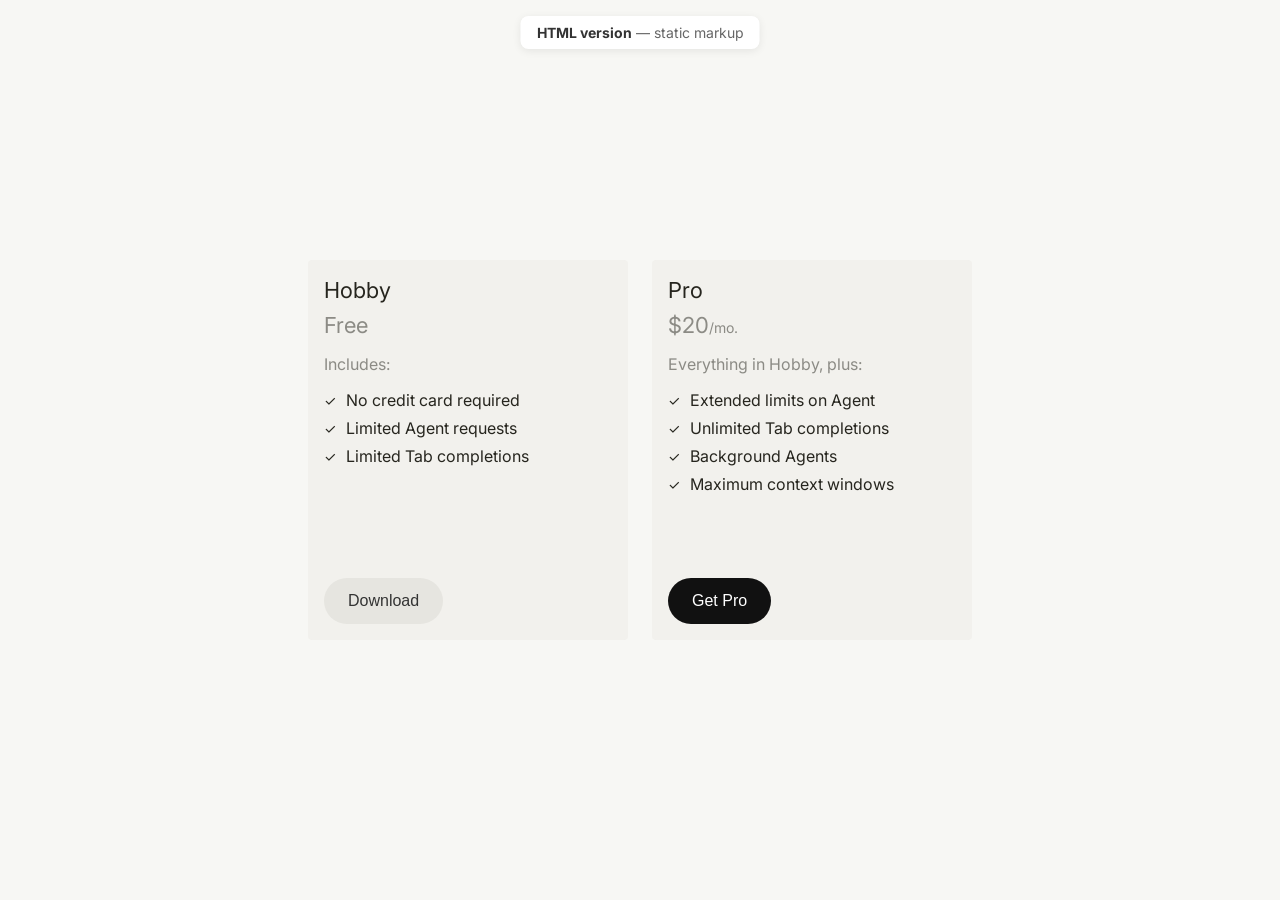
==== index.html @ e546f058 "Initial commit" ====
<!DOCTYPE html>
<html lang="en">
<head>
    <meta charset="UTF-8">
    <meta name="viewport" content="width=device-width, initial-scale=1.0">
    <title>Pricing Plans — HTML version</title>
    <link rel="preconnect" href="https://fonts.googleapis.com">
    <link rel="preconnect" href="https://fonts.gstatic.com" crossorigin>
    <link href="https://fonts.googleapis.com/css2?family=Inter:wght@400;500;600;700&display=swap" rel="stylesheet">
    <link rel="stylesheet" href="styles.css">
</head>
<body>
    <p class="page-label"><strong>HTML version</strong> — static markup</p>
    <div class="cards-container">
        <div class="card">
            <div class="card-top">
                <h3 class="card-title">Hobby</h3>
                <p class="card-price">
                    <span class="card-price-amount">Free</span>
                </p>
                <div class="card-content">
                    <p class="includes-text">Includes:</p>
                    <ul class="features-list">
                        <li>
                            <span class="checkmark">✓</span>
                            No credit card required
                        </li>
                        <li>
                            <span class="checkmark">✓</span>
                            Limited Agent requests
                        </li>
                        <li>
                            <span class="checkmark">✓</span>
                            Limited Tab completions
                        </li>
                    </ul>
                </div>
            </div>
            <button class="download-button secondary">Download</button>
        </div>
        <div class="card">
            <div class="card-top">
                <h3 class="card-title">Pro</h3>
                <p class="card-price">
                    <span class="card-price-amount">$20</span>
                    <span class="card-price-period">/mo.</span>
                </p>
                <div class="card-content">
                    <p class="includes-text">Everything in Hobby, plus:</p>
                    <ul class="features-list">
                        <li>
                            <span class="checkmark">✓</span>
                            Extended limits on Agent
                        </li>
                        <li>
                            <span class="checkmark">✓</span>
                            Unlimited Tab completions
                        </li>
                        <li>
                            <span class="checkmark">✓</span>
                            Background Agents
                        </li>
                        <li>
                            <span class="checkmark">✓</span>
                            Maximum context windows
                        </li>
                    </ul>
                </div>
            </div>
            <button class="download-button primary">Get Pro</button>
        </div>
    </div>
</body>
</html>
---- styles.css ----
* {
    margin: 0;
    padding: 0;
    box-sizing: border-box;
}

body {
    font-family: 'Inter', -apple-system, BlinkMacSystemFont, 'Segoe UI', Roboto, sans-serif;
    background-color: #f7f7f4;
    display: flex;
    justify-content: center;
    align-items: center;
    min-height: 100vh;
    padding: 20px;
}

.cards-container {
    display: flex;
    flex-direction: row;
    gap: 24px;
    flex-wrap: nowrap;
    justify-content: center;
    align-items: flex-start;
}

.card {
    display: flex;
    flex-direction: column;
    min-height: 380px;
    background-color: #f2f1ed;
    border-radius: 4px;
    padding: 16px;
    width: 320px;
    flex-shrink: 0;
}

.card-top {
    display: flex;
    flex-direction: column;
}

.card-title {
    font-size: 22px;
    line-height: 28px;
    font-weight: 400;
    color: #26251e;
    margin-bottom: 8px;
}

.card-price {
    font-size: 20px;
    color: rgba(38, 37, 30, 0.5);
    display: inline-flex;
    align-items: baseline;
}

.card-price-amount {
    font-size: 22px;
    font-weight: 400;
    color: rgba(38, 37, 30, 0.5);
}

.card-price-period {
    font-size: 14px;
    color: rgba(38, 37, 30, 0.5);
}

.card-content {
    margin-bottom: 32px;
}

.includes-text {
    font-size: 16px;
    color: rgba(38, 37, 30, 0.5);
    margin: 16px 0px;
}

.features-list {
    list-style: none;
    padding: 0;
}

.features-list li {
    display: flex;
    align-items: center;
    margin-bottom: 8px;
    font-size: 16px;
    color: #26251e;
}

.checkmark {
    color: #26251e;
    font-size: 14px;
    margin-right: 10px;
    font-weight: 400;
}

.download-button {
    margin-top: auto;
    width: fit-content;
    background-color: #e6e5e0;
    border: none;
    border-radius: 999px;
    padding: 14px 24px;
    font-size: 16px;
    font-weight: 500;
    color: #333;
    cursor: pointer;
    transition: background-color 0.2s ease;
}

.download-button:hover {
    background-color: #D8D6CE;
}

.download-button:active {
    background-color: #D8D6CE;
}

.download-button.primary {
    background-color: #111;
    color: #fff;
}

.download-button.primary:hover {
    background-color: #333;
}

.download-button.primary:active {
    background-color: #333;
}

.page-label {
    position: fixed;
    top: 16px;
    left: 50%;
    transform: translateX(-50%);
    font-size: 14px;
    color: #666;
    background: #fff;
    padding: 8px 16px;
    border-radius: 8px;
    box-shadow: 0 2px 8px rgba(0,0,0,0.08);
}

.page-label strong {
    color: #333;
}
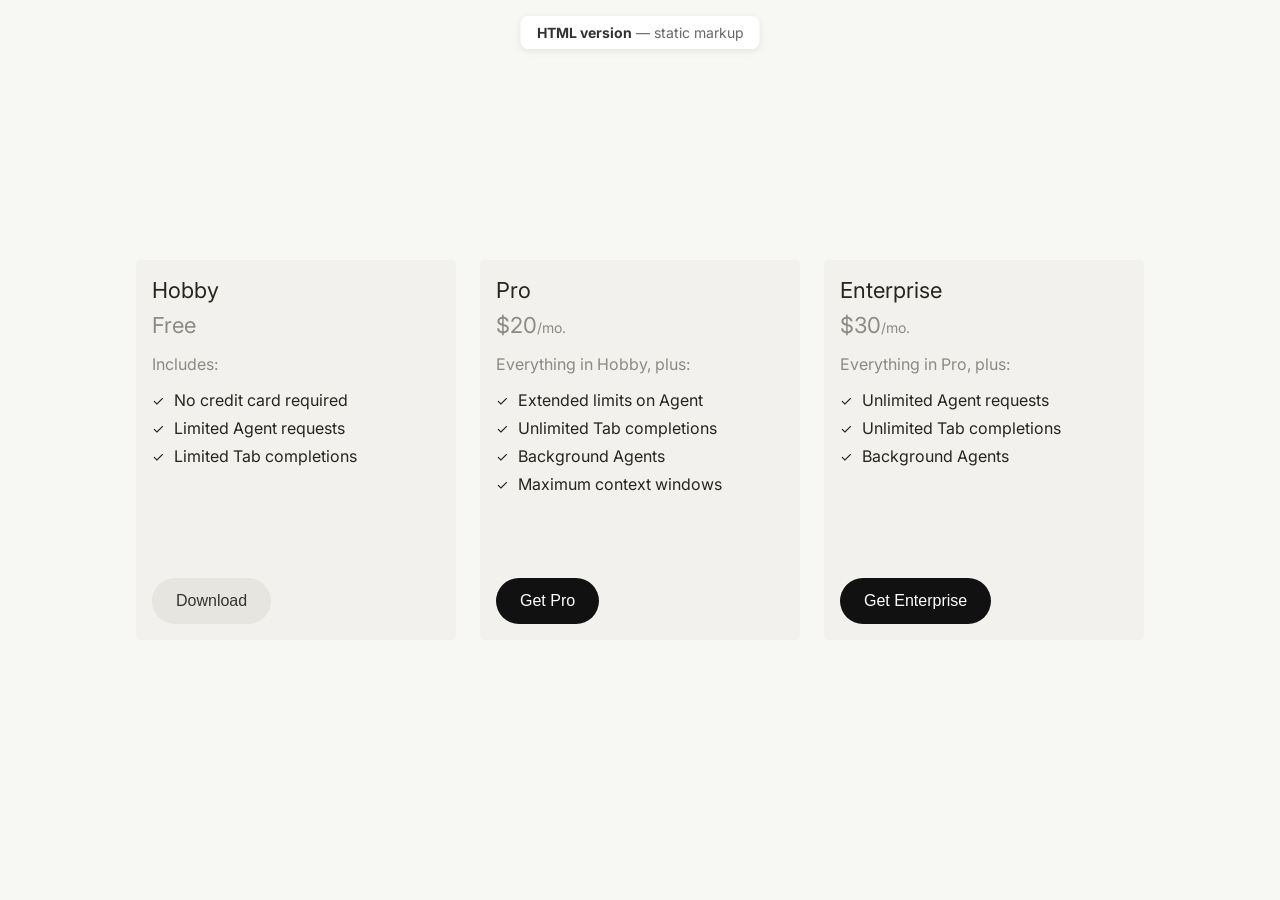
==== commit 73315991: "Added Description and Card Added description and Card" ====
--- a/index.html
+++ b/index.html
@@ -1,6 +1,7 @@
 <!DOCTYPE html>
 <html lang="en">
 <head>
+    <!-- Global page metadata, fonts, and shared stylesheet -->
     <meta charset="UTF-8">
     <meta name="viewport" content="width=device-width, initial-scale=1.0">
     <title>Pricing Plans — HTML version</title>
@@ -10,14 +11,21 @@
     <link rel="stylesheet" href="styles.css">
 </head>
 <body>
+    <!-- Fixed label showing this is the static HTML version -->
     <p class="page-label"><strong>HTML version</strong> — static markup</p>
+
+    <!-- Main pricing layout that holds both plan cards -->
     <div class="cards-container">
+        <!-- Hobby plan card: free entry‑level option -->
         <div class="card">
             <div class="card-top">
+                <!-- Plan name -->
                 <h3 class="card-title">Hobby</h3>
+                <!-- Price row; this plan is free so only shows label -->
                 <p class="card-price">
                     <span class="card-price-amount">Free</span>
                 </p>
+                <!-- Features included in the Hobby plan -->
                 <div class="card-content">
                     <p class="includes-text">Includes:</p>
                     <ul class="features-list">
@@ -36,15 +44,21 @@
                     </ul>
                 </div>
             </div>
+            <!-- Secondary‑style button for the free download action -->
             <button class="download-button secondary">Download</button>
         </div>
+
+        <!-- Pro plan card: paid tier with primary emphasis -->
         <div class="card">
             <div class="card-top">
+                <!-- Plan name -->
                 <h3 class="card-title">Pro</h3>
+                <!-- Price row with amount and billing period -->
                 <p class="card-price">
                     <span class="card-price-amount">$20</span>
                     <span class="card-price-period">/mo.</span>
                 </p>
+                <!-- Extra features that Pro adds on top of Hobby -->
                 <div class="card-content">
                     <p class="includes-text">Everything in Hobby, plus:</p>
                     <ul class="features-list">
@@ -67,8 +81,34 @@
                     </ul>
                 </div>
             </div>
+            <!-- Primary‑style button that highlights the Pro upgrade -->
             <button class="download-button primary">Get Pro</button>
         </div>
+    <div class="card">
+        <div class="card-top">
+            <h3 class="card-title">Enterprise</h3>
+            <p class="card-price">
+                <span class="card-price-amount">$30</span>
+                <span class="card-price-period">/mo.</span>
+            </p>
+        </div class="card-content"              >
+            <p class="includes-text">Everything in Pro, plus:</p>
+            <ul class="features-list">
+                <li>
+                    <span class="checkmark">✓</span>
+                    Unlimited Agent requests
+                </li>
+                <li>
+                    <span class="checkmark">✓</span>
+                    Unlimited Tab completions
+                </li>
+                <li>
+                    <span class="checkmark">✓</span>
+                    Background Agents
+                </li>
+            </ul>
+        <button class="download-button primary">Get Enterprise</button>
     </div>
-</body>
+</div>
+<body></body>
 </html>
--- a/styles.css
+++ b/styles.css
@@ -1,9 +1,11 @@
+/* Global reset so layouts look consistent across browsers */
 * {
     margin: 0;
     padding: 0;
     box-sizing: border-box;
 }
 
+/* Page background and overall centering of the cards section */
 body {
     font-family: 'Inter', -apple-system, BlinkMacSystemFont, 'Segoe UI', Roboto, sans-serif;
     background-color: #f7f7f4;
@@ -14,6 +16,7 @@
     padding: 20px;
 }
 
+/* Horizontal layout that holds the individual pricing cards */
 .cards-container {
     display: flex;
     flex-direction: row;
@@ -23,6 +26,7 @@
     align-items: flex-start;
 }
 
+/* Single pricing card shell: background, padding, and vertical stacking */
 .card {
     display: flex;
     flex-direction: column;
@@ -34,11 +38,13 @@
     flex-shrink: 0;
 }
 
+/* Top portion of a card that groups title, price, and feature list */
 .card-top {
     display: flex;
     flex-direction: column;
 }
 
+/* Plan title styling (Hobby / Pro labels) */
 .card-title {
     font-size: 22px;
     line-height: 28px;
@@ -47,6 +53,7 @@
     margin-bottom: 8px;
 }
 
+/* Price row: aligns amount and billing period on a single line */
 .card-price {
     font-size: 20px;
     color: rgba(38, 37, 30, 0.5);
@@ -54,32 +61,38 @@
     align-items: baseline;
 }
 
+/* Main price amount styling (e.g. Free, $20) */
 .card-price-amount {
     font-size: 22px;
     font-weight: 400;
     color: rgba(38, 37, 30, 0.5);
 }
 
+/* Secondary price text for the billing period (/mo.) */
 .card-price-period {
     font-size: 14px;
     color: rgba(38, 37, 30, 0.5);
 }
 
+/* Container providing spacing below the feature list area */
 .card-content {
     margin-bottom: 32px;
 }
 
+/* Small label that introduces the feature list */
 .includes-text {
     font-size: 16px;
     color: rgba(38, 37, 30, 0.5);
     margin: 16px 0px;
 }
 
+/* Unordered list reset for the features within each plan */
 .features-list {
     list-style: none;
     padding: 0;
 }
 
+/* Each feature line with checkmark and text aligned together */
 .features-list li {
     display: flex;
     align-items: center;
@@ -88,6 +101,7 @@
     color: #26251e;
 }
 
+/* Checkmark icon that visually confirms each included feature */
 .checkmark {
     color: #26251e;
     font-size: 14px;
@@ -95,6 +109,7 @@
     font-weight: 400;
 }
 
+/* Base button styling shared by all call‑to‑action buttons */
 .download-button {
     margin-top: auto;
     width: fit-content;
@@ -109,6 +124,7 @@
     transition: background-color 0.2s ease;
 }
 
+/* Hover and active state for the neutral button style */
 .download-button:hover {
     background-color: #D8D6CE;
 }
@@ -117,6 +133,7 @@
     background-color: #D8D6CE;
 }
 
+/* Primary button variation used for the Pro plan CTA */
 .download-button.primary {
     background-color: #111;
     color: #fff;
@@ -130,6 +147,24 @@
     background-color: #333;
 }
 
+/* Outline button variation, available if designers want an alternative style */
+.download-button.outline {
+    background-color: transparent;
+    border: 1px solid #111;
+    color: #111;
+}
+
+.download-button.outline:hover {
+    background-color: #111;
+    color: #fff;
+}
+
+.download-button.outline:active {
+    background-color: #111;
+    color: #fff;
+}
+
+/* Fixed page label at the top center describing this HTML view */
 .page-label {
     position: fixed;
     top: 16px;
@@ -143,6 +178,7 @@
     box-shadow: 0 2px 8px rgba(0,0,0,0.08);
 }
 
+/* Emphasized part of the label (e.g. “HTML version”) */
 .page-label strong {
     color: #333;
 }
